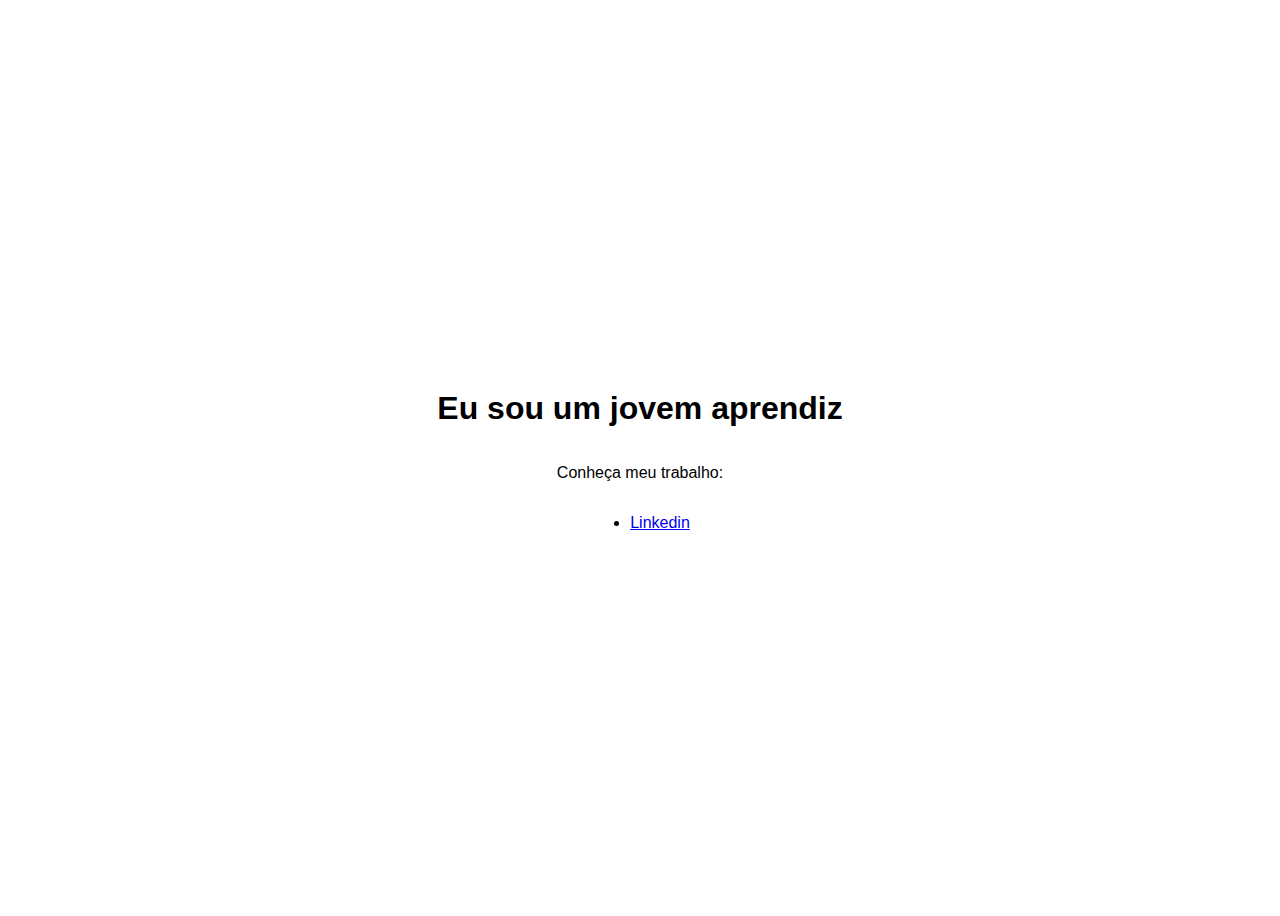
==== index.html @ 1f5b03d7 "first commit" ====
<!DOCTYPE html>
<html lang="pt-br">
<head>
    <meta charset="UTF-8">
    <meta name="viewport" content="width=device-width, initial-scale=1.0">
    <meta http-equiv="X-UA-Compatible" content="ie=edge">
    <style>
        body {
            font-family: sans-serif;
        }

        .container {
            display: flex;
            justify-content: center;
            align-items: center;
            height: 100vh;
            flex-flow: column;
        }
    </style>
    <title>Página - Dérik Barcellos Favoretti</title>
</head>
<body>
    <div class="container">
        <h1>Eu sou um jovem aprendiz</h1>
        <p>Conheça meu trabalho:</p>
        <ul>
            <li><a href="https://www.linkedin.com/in/derikbf/" title="link para o meu Linkedin">Linkedin</a></li>
        </ul>
    </div>
</body>
</html>
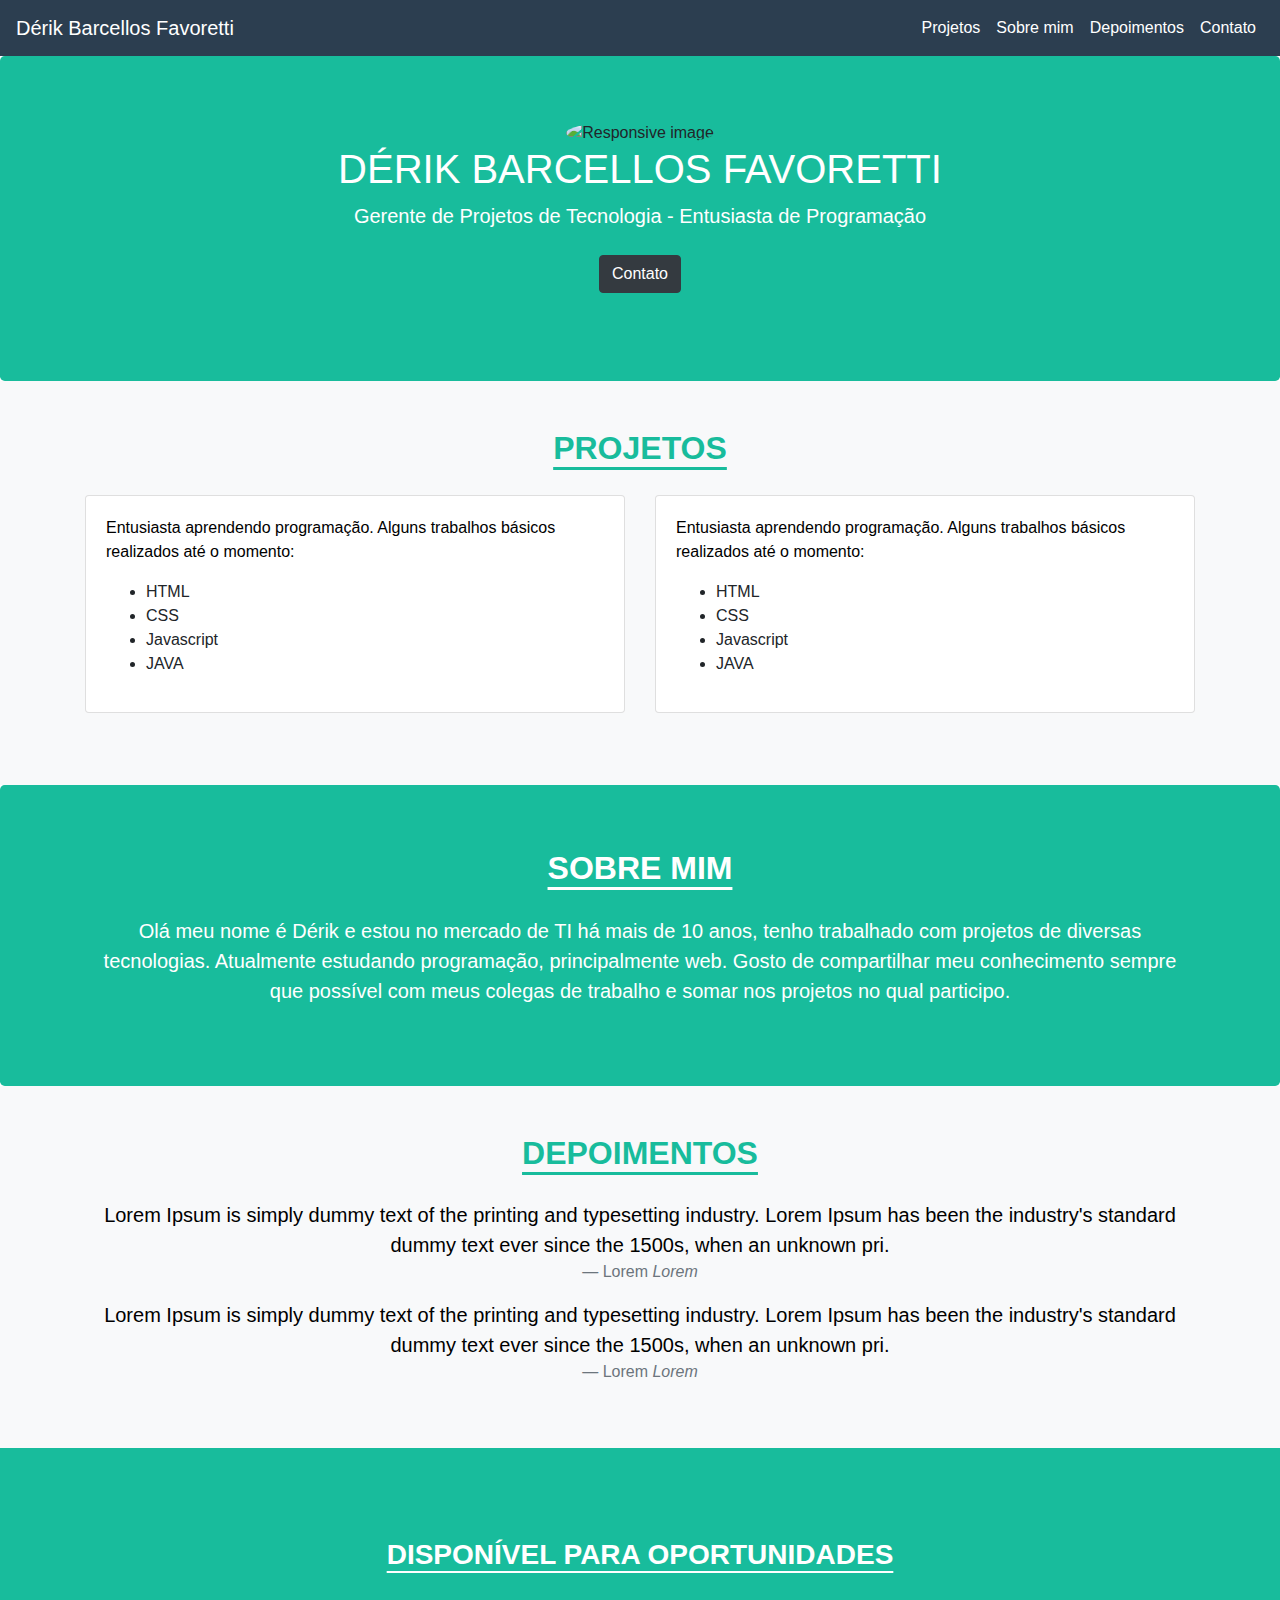
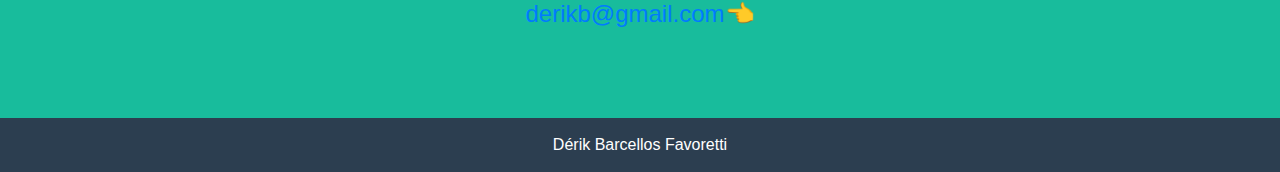
==== commit f35c88eb: "atualizado o site" ====
--- a/index.html
+++ b/index.html
@@ -1,31 +1,230 @@
 <!DOCTYPE html>
-<html lang="pt-br">
+<html lang="pt-BR">
+
 <head>
     <meta charset="UTF-8">
-    <meta name="viewport" content="width=device-width, initial-scale=1.0">
+    <meta name="viewport" content="width=device-width, initial-scale=1, shrink-to-fit=no">
     <meta http-equiv="X-UA-Compatible" content="ie=edge">
+    <title>Dérik Barcellos Favoretti</title>
+    <link rel="stylesheet" href="https://maxcdn.bootstrapcdn.com/bootstrap/4.0.0/css/bootstrap.min.css"
+        integrity="sha384-Gn5384xqQ1aoWXA+058RXPxPg6fy4IWvTNh0E263XmFcJlSAwiGgFAW/dAiS6JXm" crossorigin="anonymous">
+    <script src="https://code.jquery.com/jquery-3.2.1.slim.min.js"
+        integrity="sha384-KJ3o2DKtIkvYIK3UENzmM7KCkRr/rE9/Qpg6aAZGJwFDMVNA/GpGFF93hXpG5KkN" crossorigin="anonymous">
+        </script>
+    <script src="https://cdnjs.cloudflare.com/ajax/libs/popper.js/1.12.9/umd/popper.min.js"
+        integrity="sha384-ApNbgh9B+Y1QKtv3Rn7W3mgPxhU9K/ScQsAP7hUibX39j7fakFPskvXusvfa0b4Q" crossorigin="anonymous">
+        </script>
+    <script src="https://maxcdn.bootstrapcdn.com/bootstrap/4.0.0/js/bootstrap.min.js"
+        integrity="sha384-JZR6Spejh4U02d8jOt6vLEHfe/JQGiRRSQQxSfFWpi1MquVdAyjUar5+76PVCmYl" crossorigin="anonymous">
+        </script>
+
+    <script src="https://kit.fontawesome.com/f0e17cbf2f.js" crossorigin="anonymous"></script>
     <style>
-        body {
-            font-family: sans-serif;
-        }
-
-        .container {
-            display: flex;
-            justify-content: center;
-            align-items: center;
-            height: 100vh;
-            flex-flow: column;
+        p {
+            font-family: Lato, 'Helvetica Neue', Helvetica, Arial, sans-serif;
+        }
+
+        .foto-perfil {
+            height: 100%;
+            max-width: auto;
+            border-radius: 50%;
+        }
+
+        .icones {
+            padding-left: 5px;
+        }
+
+        .titulosBrancos {
+            text-decoration: underline;
+            text-underline-position: under;
+            padding-bottom: 20px;
+            text-transform: uppercase;
+            font-weight: 700;
+            color: white;
+        }
+
+        .titulosVerdes {
+            text-decoration: underline;
+            text-underline-position: under;
+            padding-bottom: 20px;
+            text-transform: uppercase;
+            font-weight: 700;
+            color: #18bc9c
+        }
+
+        .paragrafoBrancos {
+            color: white !important;
+        }
+
+
+        .jumbotron {
+            margin-bottom: 0px;
+        }
+
+        html {
+            scroll-behavior: smooth;
+        }
+
+        p {
+            color: black !important;
+        }
+
+        .corPrimaria {
+            background-color: #18bc9c;
+        }
+
+        .itemMenu {
+            color: white;
         }
     </style>
-    <title>Página - Dérik Barcellos Favoretti</title>
 </head>
+
 <body>
-    <div class="container">
-        <h1>Eu sou um jovem aprendiz</h1>
-        <p>Conheça meu trabalho:</p>
-        <ul>
-            <li><a href="https://www.linkedin.com/in/derikbf/" title="link para o meu Linkedin">Linkedin</a></li>
-        </ul>
+    <nav class="navbar navbar-expand-md navbar-light" style="background-color:#2c3e50">
+        <a class="navbar-brand" href="#" style=color:white>Dérik Barcellos Favoretti</a>
+        <button class="navbar-toggler" type="button" data-toggle="collapse" data-target="#navbarsExample04"
+            aria-controls="navbarsExample04" aria-expanded="false" aria-label="Toggle navigation">
+            <span class="navbar-toggler-icon"></span>
+        </button>
+
+        <div class="collapse navbar-collapse" id="navbarsExample04">
+            <ul class="navbar-nav mr-auto">
+
+            </ul>
+            <ul class="navbar-nav">
+                <li>
+                    <a href="#projetos" class="nav-link" style=color:white> Projetos</a>
+                </li>
+                <li>
+                    <a href="#sobre-mim" class="nav-link" style=color:white>Sobre mim</a>
+                </li>
+                <li>
+                    <a href="#depoimentos" class="nav-link" style=color:white>Depoimentos</a>
+                </li>
+                <li>
+                    <a href="#contato" class="nav-link" style=color:white>Contato</a>
+                </li>
+            </ul>
+        </div>
+    </nav>
+
+    <section class="jumbotron text-center corPrimaria">
+        <div class="container">
+            <img src="https://i.ibb.co/1zmLVzt/derik-ft-perfil-final.jpg" class="foto-perfil" alt="Responsive image">
+            <h1 class="jumbotron-heading" style="color:white;text-transform: uppercase;">Dérik Barcellos Favoretti</h1>
+            <p class="lead" style="color:white !important;">Gerente de Projetos de Tecnologia - Entusiasta de Programação
+            </p>
+            <p>
+                <a href="#contato" class="btn btn-dark my-2">Contato</a>
+            </p>
+            <a href="#https://github.com/derikbf"><i style="color:white" class="fab fa-github"></i></a>
+            <a href="https://www.linkedin.com/in/derikbf/"><i style="color:white" class="fab fa-linkedin"></i></a>
+            <a href="https://www.instagram.com/derikbf/"><i style="color:white" class="fab fa-instagram"></i></a>
+        </div>
+    </section>
+    <!-- Projects -->
+    <div class="album py-5 bg-light " id="projetos">
+        <div class="container">
+            <h2 class="text-center jumbotron-heading titulosVerdes">Projetos</h2>
+            <div class="row">
+                <div class="col-md-6">
+                    <div class="card mb-4 box-shadow">
+                       <!-- <img class="card-img-top"
+                            data-src="holder.js/100px225?theme=thumb&amp;bg=55595c&amp;fg=eceeef&amp;text=Thumbnail"
+                            alt="Thumbnail [100%x225]" src="/images/project1.jpg" data-holder-rendered="true"
+                            style="height: 225px; width: 100%;max-width: 100%; display: block;"> -->
+                        <div class="card-body">
+                            <p class="card-text">Entusiasta aprendendo programação. Alguns trabalhos básicos realizados até o momento:
+                            </p>
+                            <ul>
+                                <li>HTML</li>
+                                <li>CSS</li>
+                                <li>Javascript</li>
+                                <li>JAVA</li>
+                             </ul>
+                           <div class="d-flex justify-content-between align-items-center">
+                       <!--<div class="btn-group">
+                                    <button type="button" class="btn btn-sm btn-outline-success">Ver Projeto</button>
+                                    <button type="button" class="btn btn-sm btn-outline-primary">Ver Código</button>
+                                </div>
+                                <small class="text-muted">Projeto Web</small> -->
+                            </div>
+                        </div>
+                    </div>
+                </div>
+                <div class="col-md-6">
+                    <div class="card mb-4 box-shadow">
+                    <!--     <img class="card-img-top"
+                            data-src="holder.js/100px225?theme=thumb&amp;bg=55595c&amp;fg=eceeef&amp;text=Thumbnail"
+                            alt="Thumbnail [100%x225]" src="/images/project2.jpg]" data-holder-rendered="true"
+                            style="height: 225px; width: 100%; display: block;">  -->
+                        <div class="card-body">
+                            <p class="card-text">Entusiasta aprendendo programação. Alguns trabalhos básicos realizados até o momento:
+                            </p>
+                            <ul>
+                                <li>HTML</li>
+                                <li>CSS</li>
+                                <li>Javascript</li>
+                                <li>JAVA</li>
+                             </ul>
+                            <div class="d-flex justify-content-between align-items-center">
+                         <!--    <div class="btn-group">
+                                    <button type="button" class="btn btn-sm btn-outline-success">Ver Projeto</button>
+                                    <button type="button" class="btn btn-sm btn-outline-primary">Ver Código</button>
+                                </div>
+                                <small class="text-muted">Projeto Mobile</small>  -->
+                            </div>
+                        </div>
+                    </div>
+                </div>
+            </div>
+        </div>
     </div>
+
+    <section class="jumbotron text-center corPrimaria" id="sobre-mim">
+        <div class="container">
+            <h2 class="jumbotron-heading titulosBrancos">Sobre mim</h2>
+            <p class="lead paragrafoBrancos">Olá meu nome é Dérik e estou no mercado de TI há mais de 10 anos, tenho
+                trabalhado com projetos de diversas tecnologias. Atualmente estudando programação, principalmente web. 
+                Gosto de compartilhar meu conhecimento sempre que possível com meus colegas de trabalho e somar nos projetos no qual participo.</p>
+        </div>
+    </section>
+
+    <section Id="depoimentos">
+        <div class="album py-5 bg-light">
+            <div class="container">
+                <h2 class="text-center jumbotron-heading titulosVerdes">Depoimentos</h2>
+                <blockquote class="blockquote text-center">
+                    <p class="mb-0">Lorem Ipsum is simply dummy text of the printing and typesetting industry. 
+                        Lorem Ipsum has been the industry's standard dummy text ever since the 1500s, when an unknown pri.</p>
+                    <footer class="blockquote-footer">Lorem <cite title="Source Title"> Lorem</cite>
+                    </footer>
+                </blockquote>
+                <blockquote class="blockquote text-center">
+                    <p class="mb-0">Lorem Ipsum is simply dummy text of the printing and typesetting industry. Lorem Ipsum has been the 
+                        industry's standard dummy text ever since the 1500s, when an unknown pri.</p>
+                    <footer class="blockquote-footer">Lorem  <cite title="Source Title">Lorem</cite>
+                    </footer>
+                </blockquote>
+            </div>
+        </div>
+    </section>
+
+    <section Id="contato" class="corPrimaria">
+        <div class="corPrimaria">
+            <div class="container-fluid">
+                <h3 style="padding-top:90px;" class="text-center titulosBrancos">Disponível para oportunidades</h3>
+                <h4 style="padding-bottom:90px;margin-bottom: 0px;color:white;" class="text-center"><a
+                        href="mailto:derikb@gmail.com">derikb@gmail.com👈</a></h4>
+            </div>
+        </div>
+    </section>
+
+    <footer class="text-center" style="background-color:#2c3e50;padding:0px; margin:0px">
+        <p style="margin:0px;padding-top:15px;padding-bottom:15px;color:white !important">Dérik Barcellos Favoretti
+        </p>
+    </footer>
+
 </body>
-</html>
+
+</html>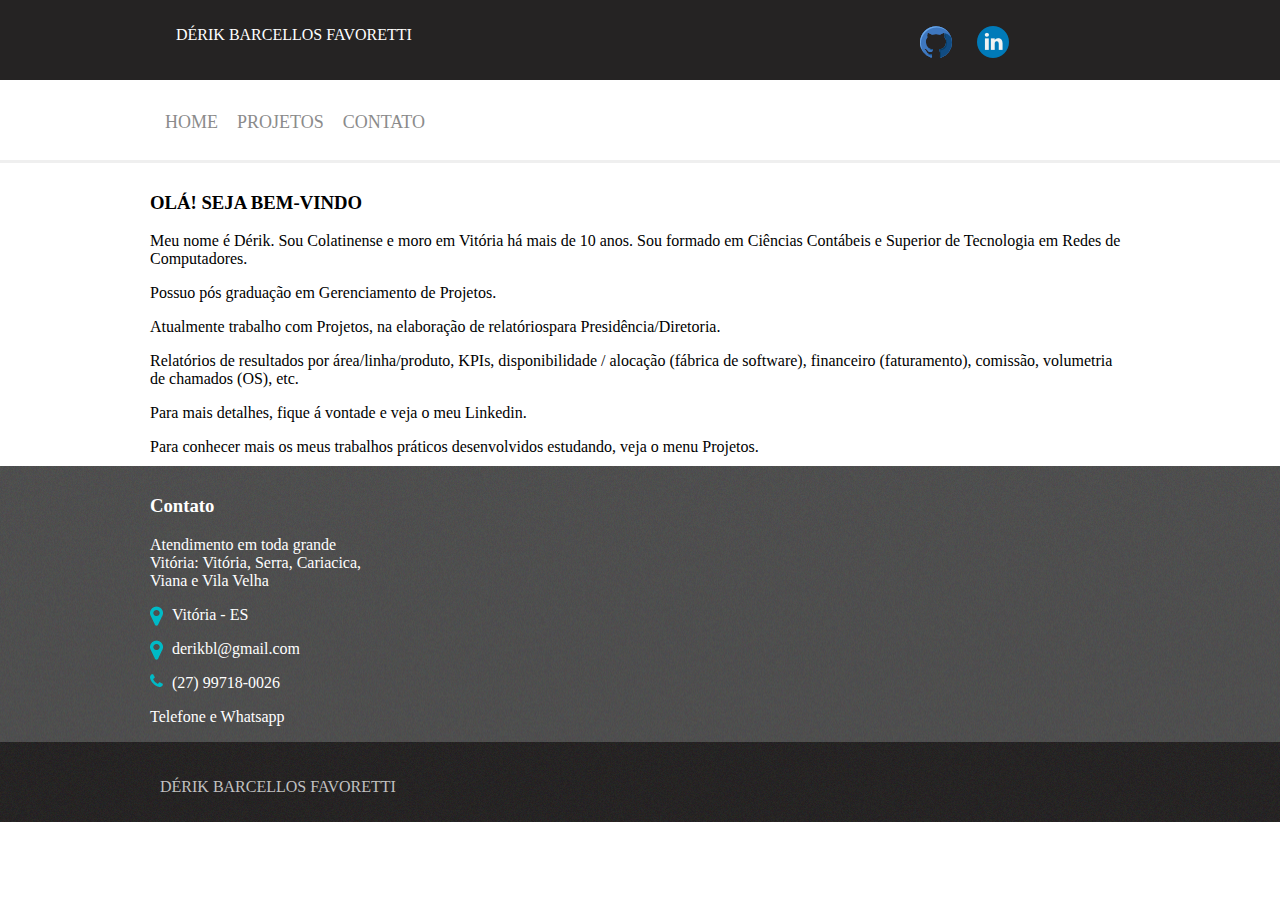
==== commit 16cfe627: "autalizacao google search" ====
--- a/index.html
+++ b/index.html
@@ -1,230 +1,135 @@
-<!DOCTYPE html>
-<html lang="pt-BR">
+<html>
 
 <head>
-    <meta charset="UTF-8">
-    <meta name="viewport" content="width=device-width, initial-scale=1, shrink-to-fit=no">
-    <meta http-equiv="X-UA-Compatible" content="ie=edge">
-    <title>Dérik Barcellos Favoretti</title>
-    <link rel="stylesheet" href="https://maxcdn.bootstrapcdn.com/bootstrap/4.0.0/css/bootstrap.min.css"
-        integrity="sha384-Gn5384xqQ1aoWXA+058RXPxPg6fy4IWvTNh0E263XmFcJlSAwiGgFAW/dAiS6JXm" crossorigin="anonymous">
-    <script src="https://code.jquery.com/jquery-3.2.1.slim.min.js"
-        integrity="sha384-KJ3o2DKtIkvYIK3UENzmM7KCkRr/rE9/Qpg6aAZGJwFDMVNA/GpGFF93hXpG5KkN" crossorigin="anonymous">
-        </script>
-    <script src="https://cdnjs.cloudflare.com/ajax/libs/popper.js/1.12.9/umd/popper.min.js"
-        integrity="sha384-ApNbgh9B+Y1QKtv3Rn7W3mgPxhU9K/ScQsAP7hUibX39j7fakFPskvXusvfa0b4Q" crossorigin="anonymous">
-        </script>
-    <script src="https://maxcdn.bootstrapcdn.com/bootstrap/4.0.0/js/bootstrap.min.js"
-        integrity="sha384-JZR6Spejh4U02d8jOt6vLEHfe/JQGiRRSQQxSfFWpi1MquVdAyjUar5+76PVCmYl" crossorigin="anonymous">
-        </script>
-
-    <script src="https://kit.fontawesome.com/f0e17cbf2f.js" crossorigin="anonymous"></script>
-    <style>
-        p {
-            font-family: Lato, 'Helvetica Neue', Helvetica, Arial, sans-serif;
-        }
-
-        .foto-perfil {
-            height: 100%;
-            max-width: auto;
-            border-radius: 50%;
-        }
-
-        .icones {
-            padding-left: 5px;
-        }
-
-        .titulosBrancos {
-            text-decoration: underline;
-            text-underline-position: under;
-            padding-bottom: 20px;
-            text-transform: uppercase;
-            font-weight: 700;
-            color: white;
-        }
-
-        .titulosVerdes {
-            text-decoration: underline;
-            text-underline-position: under;
-            padding-bottom: 20px;
-            text-transform: uppercase;
-            font-weight: 700;
-            color: #18bc9c
-        }
-
-        .paragrafoBrancos {
-            color: white !important;
-        }
-
-
-        .jumbotron {
-            margin-bottom: 0px;
-        }
-
-        html {
-            scroll-behavior: smooth;
-        }
-
-        p {
-            color: black !important;
-        }
-
-        .corPrimaria {
-            background-color: #18bc9c;
-        }
-
-        .itemMenu {
-            color: white;
-        }
-    </style>
+    <link rel="stylesheet" type="text/css" href="./css/main.css">
+    <link rel="stylesheet" type="text/css" href="./css/slick.css" />
+    <title>SOBRE - DÉRIK BARCELLOS FAVORETTI</title>
+    <meta name="google-site-verification" content="1Kyic7xSMMST6RkR-rBLsHrle0gCD91pADqGFoccVgE" />
 </head>
 
 <body>
-    <nav class="navbar navbar-expand-md navbar-light" style="background-color:#2c3e50">
-        <a class="navbar-brand" href="#" style=color:white>Dérik Barcellos Favoretti</a>
-        <button class="navbar-toggler" type="button" data-toggle="collapse" data-target="#navbarsExample04"
-            aria-controls="navbarsExample04" aria-expanded="false" aria-label="Toggle navigation">
-            <span class="navbar-toggler-icon"></span>
-        </button>
-
-        <div class="collapse navbar-collapse" id="navbarsExample04">
-            <ul class="navbar-nav mr-auto">
-
-            </ul>
-            <ul class="navbar-nav">
-                <li>
-                    <a href="#projetos" class="nav-link" style=color:white> Projetos</a>
-                </li>
-                <li>
-                    <a href="#sobre-mim" class="nav-link" style=color:white>Sobre mim</a>
-                </li>
-                <li>
-                    <a href="#depoimentos" class="nav-link" style=color:white>Depoimentos</a>
-                </li>
-                <li>
-                    <a href="#contato" class="nav-link" style=color:white>Contato</a>
-                </li>
-            </ul>
+    <!-- MENU PRINCIPAL --> 
+    <header class="menu-principal">
+        <main>
+            <div class="header-1">
+                <div class="logo"> DÉRIK BARCELLOS FAVORETTI</div>
+                <div class="redes-sociais">
+                    <ul>
+                 <!--   <li>
+                            <a href="">
+                                <img src="./img/rss.png" />
+                            </a>
+                        </li>
+                        <li>
+                            <a href="">
+                                <img src="./img/face.png" />
+                            </a>
+                        </li>-->
+                        <li>
+                            <a href="https://github.com/derikbf" target="_blank">
+                                <img src="./img/github.png" />
+                            </a>
+                        </li>
+                        <li>
+                            <a href="https://www.linkedin.com/in/derikbf/" target="_blank">
+                                <img src="./img/linkedin.png" />
+                            </a>
+                        </li>
+                    </ul>
+                </div>
+            </div>
+        </main>
+    </header>
+    <main class="col-100 menu-urls">
+        <div class="header-2">
+            <div class="menu">
+                <ul>
+                    <li>
+                        <a href="index.html">HOME</a>
+                    </li>
+                    <li>
+                        <a href="projetos.html">PROJETOS</a>
+                    </li>
+                    <li>
+                        <a href="contato.html">CONTATO</a>
+                    </li>
+                </ul>
+            </div>
+         <!-- BUSCA     <div class="busca">
+                <input placeholder="Search Something" type="text" />
+            </div>-->
         </div>
-    </nav>
-
-    <section class="jumbotron text-center corPrimaria">
-        <div class="container">
-            <img src="https://i.ibb.co/1zmLVzt/derik-ft-perfil-final.jpg" class="foto-perfil" alt="Responsive image">
-            <h1 class="jumbotron-heading" style="color:white;text-transform: uppercase;">Dérik Barcellos Favoretti</h1>
-            <p class="lead" style="color:white !important;">Gerente de Projetos de Tecnologia - Entusiasta de Programação
-            </p>
-            <p>
-                <a href="#contato" class="btn btn-dark my-2">Contato</a>
-            </p>
-            <a href="#https://github.com/derikbf"><i style="color:white" class="fab fa-github"></i></a>
-            <a href="https://www.linkedin.com/in/derikbf/"><i style="color:white" class="fab fa-linkedin"></i></a>
-            <a href="https://www.instagram.com/derikbf/"><i style="color:white" class="fab fa-instagram"></i></a>
-        </div>
-    </section>
-    <!-- Projects -->
-    <div class="album py-5 bg-light " id="projetos">
-        <div class="container">
-            <h2 class="text-center jumbotron-heading titulosVerdes">Projetos</h2>
-            <div class="row">
-                <div class="col-md-6">
-                    <div class="card mb-4 box-shadow">
-                       <!-- <img class="card-img-top"
-                            data-src="holder.js/100px225?theme=thumb&amp;bg=55595c&amp;fg=eceeef&amp;text=Thumbnail"
-                            alt="Thumbnail [100%x225]" src="/images/project1.jpg" data-holder-rendered="true"
-                            style="height: 225px; width: 100%;max-width: 100%; display: block;"> -->
-                        <div class="card-body">
-                            <p class="card-text">Entusiasta aprendendo programação. Alguns trabalhos básicos realizados até o momento:
-                            </p>
-                            <ul>
-                                <li>HTML</li>
-                                <li>CSS</li>
-                                <li>Javascript</li>
-                                <li>JAVA</li>
-                             </ul>
-                           <div class="d-flex justify-content-between align-items-center">
-                       <!--<div class="btn-group">
-                                    <button type="button" class="btn btn-sm btn-outline-success">Ver Projeto</button>
-                                    <button type="button" class="btn btn-sm btn-outline-primary">Ver Código</button>
-                                </div>
-                                <small class="text-muted">Projeto Web</small> -->
-                            </div>
-                        </div>
-                    </div>
-                </div>
-                <div class="col-md-6">
-                    <div class="card mb-4 box-shadow">
-                    <!--     <img class="card-img-top"
-                            data-src="holder.js/100px225?theme=thumb&amp;bg=55595c&amp;fg=eceeef&amp;text=Thumbnail"
-                            alt="Thumbnail [100%x225]" src="/images/project2.jpg]" data-holder-rendered="true"
-                            style="height: 225px; width: 100%; display: block;">  -->
-                        <div class="card-body">
-                            <p class="card-text">Entusiasta aprendendo programação. Alguns trabalhos básicos realizados até o momento:
-                            </p>
-                            <ul>
-                                <li>HTML</li>
-                                <li>CSS</li>
-                                <li>Javascript</li>
-                                <li>JAVA</li>
-                             </ul>
-                            <div class="d-flex justify-content-between align-items-center">
-                         <!--    <div class="btn-group">
-                                    <button type="button" class="btn btn-sm btn-outline-success">Ver Projeto</button>
-                                    <button type="button" class="btn btn-sm btn-outline-primary">Ver Código</button>
-                                </div>
-                                <small class="text-muted">Projeto Mobile</small>  -->
-                            </div>
-                        </div>
-                    </div>
+    </main>
+    
+    <!-- LOGOS DE CLIENTES -->
+    <div class="col-150 bloco-logos-projetos">
+        <div class="content">
+            <div class="">
+                <div class="card-body">
+                    <section>
+                        <h3><b>OLÁ! SEJA BEM-VINDO </b></h3>
+                        <p>Meu nome é Dérik. Sou Colatinense e moro em Vitória há mais de 10 anos. 
+                            Sou formado em Ciências Contábeis e Superior de Tecnologia em Redes de Computadores.
+                        </p> Possuo pós graduação em Gerenciamento de Projetos.</p>
+                            
+                            Atualmente trabalho com Projetos, na elaboração de relatóriospara Presidência/Diretoria. </p>
+                            Relatórios de resultados por área/linha/produto, KPIs, disponibilidade / alocação (fábrica de software), financeiro (faturamento), comissão, volumetria de chamados (OS), etc.
+                        </p>
+                            Para mais detalhes, fique á vontade e veja o meu Linkedin. 
+                        </p>
+                            Para conhecer mais os meus trabalhos práticos desenvolvidos estudando, veja o menu Projetos.
+                            
+                    </section>
                 </div>
             </div>
         </div>
     </div>
 
-    <section class="jumbotron text-center corPrimaria" id="sobre-mim">
-        <div class="container">
-            <h2 class="jumbotron-heading titulosBrancos">Sobre mim</h2>
-            <p class="lead paragrafoBrancos">Olá meu nome é Dérik e estou no mercado de TI há mais de 10 anos, tenho
-                trabalhado com projetos de diversas tecnologias. Atualmente estudando programação, principalmente web. 
-                Gosto de compartilhar meu conhecimento sempre que possível com meus colegas de trabalho e somar nos projetos no qual participo.</p>
-        </div>
-    </section>
-
-    <section Id="depoimentos">
-        <div class="album py-5 bg-light">
-            <div class="container">
-                <h2 class="text-center jumbotron-heading titulosVerdes">Depoimentos</h2>
-                <blockquote class="blockquote text-center">
-                    <p class="mb-0">Lorem Ipsum is simply dummy text of the printing and typesetting industry. 
-                        Lorem Ipsum has been the industry's standard dummy text ever since the 1500s, when an unknown pri.</p>
-                    <footer class="blockquote-footer">Lorem <cite title="Source Title"> Lorem</cite>
-                    </footer>
-                </blockquote>
-                <blockquote class="blockquote text-center">
-                    <p class="mb-0">Lorem Ipsum is simply dummy text of the printing and typesetting industry. Lorem Ipsum has been the 
-                        industry's standard dummy text ever since the 1500s, when an unknown pri.</p>
-                    <footer class="blockquote-footer">Lorem  <cite title="Source Title">Lorem</cite>
-                    </footer>
-                </blockquote>
+    <!-- RODAPÉ -->
+    <footer>
+        <div class="col-100 footer">
+          <div class="content">
+              <!--   <div class="col-4">
+                    <h3><b>Texto 1 Rodapé</b></h3>
+                    <p>apps blog blogroll christmas cms coda concert daily design develop dialog drinks envato food fun
+                        gallery gift holiday icon illustration ipad iphone journal jquery label link marketing mobile
+                        motion music photo profession quotation recipes show sound strategy tv typography video</p>
+                </div>-->
+            <!--    <div class="col-4">
+                    <h3><b>Sobre (empresa)</b></h3>
+                    <p>
+                        There are many variations of passages of Lorem Ipsum available, but the majority have suffered
+                        alteration in some form, by injected humour, or randomised words which don't look even slightly
+                        believable.
+                        If you are going to use a passage of Lorem Ipsum, you need to be sure there isn't anything.
+                    </p>
+                </div>-->
+                <div class="col-4">
+                    <h3><b>Contato</b></h3>
+                    <p>
+                    Atendimento em toda grande Vitória:
+                    Vitória, Serra, Cariacica, Viana e Vila Velha
+                    </p>
+                    <p class="local">Vitória - ES<p>
+                    <p class="emailico">derikbl@gmail.com<p>
+                    <p class="telefoneico">(27) 99718-0026<p>
+                    <p> Telefone e Whatsapp</p>
+                </div>
             </div>
         </div>
-    </section>
-
-    <section Id="contato" class="corPrimaria">
-        <div class="corPrimaria">
-            <div class="container-fluid">
-                <h3 style="padding-top:90px;" class="text-center titulosBrancos">Disponível para oportunidades</h3>
-                <h4 style="padding-bottom:90px;margin-bottom: 0px;color:white;" class="text-center"><a
-                        href="mailto:derikb@gmail.com">derikb@gmail.com👈</a></h4>
-            </div>
+    </footer>
+    <div class="col-100 footer-2">
+        <div class="content">
+        <!-- DIREITOS -->
+            <p>
+                DÉRIK BARCELLOS FAVORETTI
+            </p>
         </div>
-    </section>
-
-    <footer class="text-center" style="background-color:#2c3e50;padding:0px; margin:0px">
-        <p style="margin:0px;padding-top:15px;padding-bottom:15px;color:white !important">Dérik Barcellos Favoretti
-        </p>
-    </footer>
-
+    </div>
+    <script type="text/javascript" src="./js/jquery.js"></script>
+    <script type="text/javascript" src="./js/jquery-migrate.js"></script>
+    <script type="text/javascript" src="./js/slick.min.js"></script>
+    <script type="text/javascript" src="./js/main.js"></script>
 </body>
 
 </html>--- a/css/main.css
+++ b/css/main.css
@@ -0,0 +1,581 @@
+body {
+width: 100%;
+height: 100%;
+margin: 0 auto;
+}
+ul {
+   padding: 0px!important; 
+}
+.menu-principal {
+width: 100%;
+background-color: #252323;
+height: 60px;
+padding: 10px;
+
+}
+main, .content {
+margin: 0 auto;
+width: 980px;
+position: relative;
+}
+.logo {
+ float: left;
+ padding: 16px;
+ width: 70%;
+ color: #ffffff;
+}
+.redes-sociais ul li {
+margin-left: 25px;
+display: inline-block;
+float: left;
+list-style: none;
+}
+.redes-sociais {
+width: 25%;
+float: right;
+}
+.header-2 {
+background-color: #ffffff;
+width: 980px;
+margin: 0 auto;
+padding: 16px;
+}
+.menu-urls {
+height: 80px;
+border-bottom: 3px solid #efefef;
+}
+.menu ul li {
+    display: inline-block;
+    color: #8b8b8b;
+    margin-left: 15px;
+    height: 50px;
+}
+
+.menu ul li:hover {
+    border-bottom: 3px solid #00bac6;
+}
+
+.menu ul li a:hover {
+    color: #00bac6;
+    
+}
+
+.menu ul li a {
+    color: #8b8b8b;
+    text-decoration: none;
+    font-size: 18px;
+    text-transform: uppercase;
+}
+.menu {
+width: 70%;
+float: left;
+}
+.busca {
+    text-align: center;
+    width: 30%;
+    float: right;
+}
+.busca input {
+    background-image: url(../img/icone-search.png);
+    background-repeat: no-repeat;
+    height: 36px;
+    padding: 12px;
+    width: 190px;
+    margin-top: 10px;
+    background-position: 96%;
+    border: 1px solid #d6d6d6;
+}
+.col-100 {
+    width: 100%;
+    float: left;
+    position: relative;
+}
+
+.col-150 {
+    width: 100%;
+    float: left;
+    position: relative;
+}
+
+button.slick-prev {
+    font-size: 0px;
+    border: none;
+    width: 25px;
+    height: 51px;
+    z-index: 9;
+    background-color: transparent;
+    position: absolute;
+    background-image: url(../img/anterior.png);
+    top: 35%;
+    left: 14%;
+}
+button.slick-next {
+    font-size: 0px;
+    border: none;
+    width: 25px;
+    height: 51px;
+    z-index: 9;
+    background-color: transparent;
+    position: absolute;
+    background-image: url(../img/proximo.png);
+    top: 35%;
+    right: 14%;
+}
+.slick-list {
+    width: 100%!important;
+}
+.slick-initialized {
+    overflow: hidden;
+}
+.slick-dots li button {
+    font-size: 0px;
+    border: 5px solid #ffffff;
+    width: 26px;
+    height: 26px;
+    background: transparent;
+    border-radius: 50%;
+    cursor: pointer;
+
+}
+.slick-dots {
+    margin: 0 auto;
+    width: 50%;
+    position: absolute;
+    left: 50%;
+    top: 600px;
+}
+
+li.slick-active button {
+    background: #00bac6;
+}
+
+.slick-dots li {
+    padding-left: 10px;
+    display: inline-block;
+}
+
+.texto-destaque {
+    text-align: center;
+}
+.texto-destaque strong {
+    color: #646464;
+}
+.texto-destaque h1 {
+    text-transform: uppercase;
+    font-size: 30px;
+    color: #818181;
+}
+.texto-destaque p {
+    font-size: 15px;
+    color: #9a9a9a;
+}
+
+.col-3 {
+    text-align: center;
+    padding-left: 15px;
+    padding-right: 15px; 
+    width: 29%;
+    float: left;
+    position: relative;
+}
+.bloco-imagem img {
+    margin: 0 auto;
+    width: 100%;
+    height: auto;
+}
+.bloco-imagem {
+    height: 300px;
+    border: 1px solid #c5c5c5;
+    padding-top: 15px;
+    padding-bottom: 15px;
+    margin-left: 10px;
+}
+.bloco-imagem b, p {
+    text-align: left;
+}
+.bloco-texto {
+    margin-top: 3em;
+}
+
+h3 {
+    font-weight: normal!important;
+}
+
+.bloco-imagens-texto {
+    background-color: #eeeeee;
+}
+.bloco-imagens-texto:before {
+    width: 100%;
+    display: inline-block;
+    content: '';
+    height: 52px;
+    background: #ffffff;
+    background-image: url('../img/setinha.png');
+    background-repeat: no-repeat;
+    background-position: center;
+}
+.bloco-imagens-texto:after {
+    width: 100%;
+    display: inline-block;
+    content: '';
+    height: 70px;
+    background: #eeeeee;
+} 
+.col-4 {
+    float: left;
+    width: 25%;
+    text-align: center;
+}
+.col-4 img {
+cursor: pointer;
+ margin: 0 auto;
+ padding-top: 1em;
+ vertical-align: middle;
+}
+.col-4 img:hover {
+    margin-top: 10px!important;
+    position: relative!important;
+}
+
+.bloco-logos {
+    height: 170px;
+}
+
+.bloco-logos-projetos {
+    
+}
+
+.bloco-logos img {
+    margin-top: 50px;
+}
+
+.footer h3 {
+    text-align: left;
+}
+
+.footer {
+    background-image: url('../img/footer.png');
+    color: #ffffff;
+}
+
+.footer-2 {
+    background-image: url('../img/footer2.png');
+    color: #c1c1c1;
+    height: 80px;
+}
+
+
+.footer p {
+    width: 90%;
+    text-align: left;
+}
+
+.footer-2 p {
+    padding: 10px;
+}
+
+.clock {
+    color: #898989!important;
+}
+
+.clock:before {
+    content: '';
+    width:  15px;
+    height: 15px;
+    display: inline-block;
+    background-image: url('../img/clock.png');
+    float: left;
+    background-repeat: no-repeat;
+    padding-left: 5px;
+}
+
+.local:before, .emailico:before, .telefoneico:before {
+    content: '';
+    width:  17px;
+    height: 24px;
+    display: inline-block;
+    float: left;
+    background-repeat: no-repeat;
+    padding-left: 5px;
+}
+.local:before {
+    background-image: url('../img/local.png');
+}  
+.emailico:before {
+    background-image: url('../img/emailico.png');
+}  
+.telefoneico:before {
+    background-image: url('../img/telefoneico.png');
+}  
+
+/* FETCH - CRUD - RGB - SEARCH - CALCULOS - INICIO */
+.content {
+    padding: 10px;
+}
+
+.card-body{
+    margin-left: auto;
+}
+
+
+.flex-row {
+    display: flex;
+    flex-direction: row;
+    align-items: center;
+    justify-content: center;
+  }
+  
+  .flex-column {
+    display: flex;
+    flex-direction: column;
+    align-items: center;
+    justify-content: center;
+  }
+  
+  .label {
+    min-width: 125px;
+  }
+  
+  .range {
+    min-width: 125px;
+  }
+  
+  .text-rgb {
+    margin-left: 15px;
+    width: 75px;
+  }
+  
+  .square {
+    display: flex;
+    justify-content: center;
+    align-items: center;
+    width: 125px;
+    height: 125px;
+    border: 3px solid black;
+    margin-top: 20px;
+  }
+
+  /* CRUD */
+
+  .deleteButton {
+    color: white;
+    font-weight: bold;
+    background-color: darkred;
+    margin-right: 10px;
+    border-radius: 50%;
+  }
+  
+/* SEARCH USERS - INICIO */
+
+.scroll {
+    margin-top: 25px;
+    height: 280px;
+    overflow-y: scroll;
+    border: 1px solid rgb(238, 238, 238);
+  }
+  @media (max-width: 990px) {
+    .scroll {
+      overflow-y: hidden;
+      height: auto;
+      border: 0px;
+    }
+  }
+  
+  .height-right {
+    background-color: rgb(108, 221, 178);
+    color: white;
+    height: 85vh;
+  }
+  @media (max-width: 50px) {
+    .height-right {
+      display: none;
+    }
+  }
+  
+  .div-right {
+    /* Alinhar horizontalmente */
+    display: flex;
+    align-items: center;
+    flex-direction: column;
+    /* Alinhar verticalmente */
+    transform: translateY(-50%);
+    position: relative;
+    top: 50%;
+  }
+  
+  #logo {
+    width: 250px;
+    object-fit: cover;
+  }
+  
+  .logo-hide {
+    width: 250px;
+    padding-top: 20px;
+    display: none;
+  }
+  @media (max-width: 990px) {
+    .logo-hide {
+      display: inline;
+    }
+  }
+  .preloader-text {
+    text-align: center;
+    margin-left: 10px;
+  }
+  
+  .loader-center {
+    display: flex;
+    flex-direction: row;
+    justify-content: flex-start;
+    align-items: center;
+    justify-content: center;
+    margin-top: 25px;
+  }
+  
+  #statistics {
+    font-size: 1.5em;
+  }
+  
+  .title {
+    font-size: 3.5em;
+  }
+  
+  .text-found {
+    font-size: 1.5em;
+  }
+  
+  .margin-bottom {
+    margin-bottom: 50px;
+  }
+  
+  .card {
+    height: 25vw !important;
+    max-height: 250px;
+    min-height: 250px;
+  }
+  
+  .image-user {
+    padding-top: 10px;
+  }
+  
+  .img-user {
+    border-radius: 50%;
+    border: 1px solid rgb(236, 7, 84);
+    width: 9vw;
+    max-width: 150px;
+  }
+  @media (max-width: 990px) {
+    .img-user {
+      width: 13vw;
+    }
+  }
+  @media (max-width: 600px) {
+    .img-user {
+      width: 18vw;
+    }
+  }
+  @media (max-width: 390px) {
+    .img-user {
+      width: 25vw;
+    }
+  }
+  
+  .name-user {
+    font-weight: bold;
+    padding: 5px;
+  }
+  
+  .age-user {
+    margin-bottom: 10px;
+  }
+  
+  #users-found {
+    padding-top: 5px;
+  }
+
+/* SEARCH USERS - FIM */
+
+/* IMC - INICIO */
+
+.flex-column-imc {
+    display: flex;
+    flex-direction: column;
+    align-items: left;
+    justify-content: left;
+  }
+
+/* IMC - FIM */
+
+
+.resultado-calc1 {
+  background-color: rgb(113, 226, 109);
+  padding: 10px 20px;
+}
+
+/* CALCULOS */
+
+.container {
+  max-width: 640px;
+  margin: 50px auto;
+  background: #fff;
+  padding: 30px;
+  border-radius: 20px;
+}
+
+#num1, #num2, #num3, #num4, 
+#num5, #num6, #num7, #num8, 
+#num9, #num10, #num11, #num12, 
+#num13, #num14 {
+  font-size: 20px;
+  text-align: center;
+  font: bold;
+  height: 40px;
+  width: 80px;
+  padding: 2px 2px;
+  background-color: rgb(214, 250, 233);
+}
+
+/*form input {
+  font-size: 20px;
+  text-align: center;
+  font: bold;
+  height: 40px;
+  width: 80px;
+  padding: 2px 2px;
+  background-color: rgb(214, 250, 233);
+} */
+
+form input:focus {
+  outline: 1px solid var(--primary-color);
+}
+
+form button {
+  border: none;
+  background: var(--primary-color);
+  color: #fff;
+  font-size: 18px;
+  font-weight: 700;
+  height: 40px;
+  width: 90px;
+  cursor: pointer;
+  margin-top: auto;
+}
+
+form button:hover {
+  background: var(--primary-color-darker);
+}
+
+.paragrafo-resultado, .paragrafo-resultado-bad {
+  background-color: rgb(113, 226, 109);
+  padding: 10px 20px;
+  font-size: 18px;
+  font: bold;
+}
+
+.paragrafo-resultado-bad {
+  background-color: rgb(226, 156, 156);
+  font: bold;
+}
+
+
+
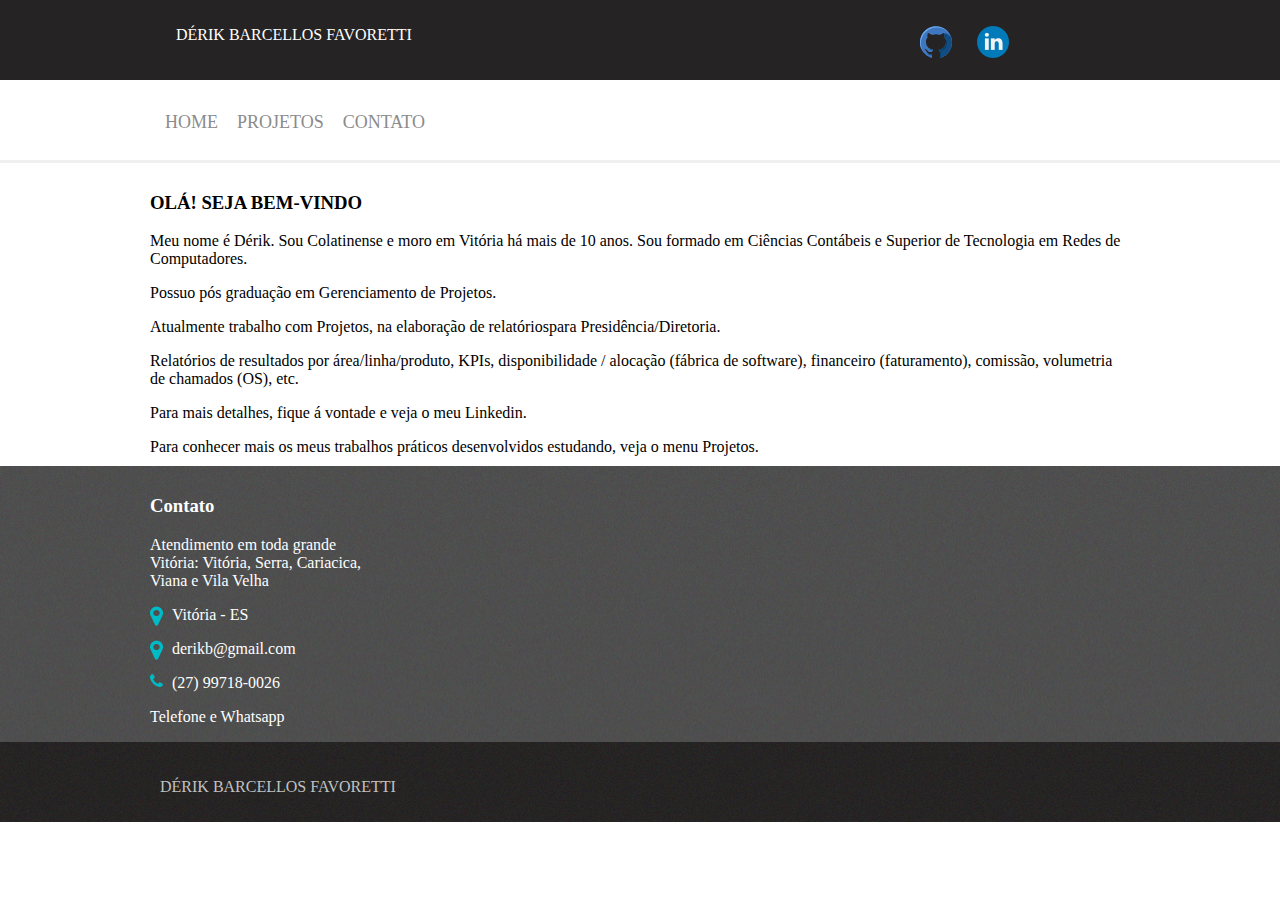
==== commit a1a28420: "atualização erros de pt" ====
--- a/index.html
+++ b/index.html
@@ -5,6 +5,17 @@
     <link rel="stylesheet" type="text/css" href="./css/slick.css" />
     <title>SOBRE - DÉRIK BARCELLOS FAVORETTI</title>
     <meta name="google-site-verification" content="1Kyic7xSMMST6RkR-rBLsHrle0gCD91pADqGFoccVgE" />
+    <!-- Global site tag (gtag.js) - Google Analytics -->
+<script async src="https://www.googletagmanager.com/gtag/js?id=G-KWLN4R8VY9"></script>
+<script data-ad-client="ca-pub-6791494814391676" async src="https://pagead2.googlesyndication.com/pagead/js/adsbygoogle.js"></script>
+<script>
+  window.dataLayer = window.dataLayer || [];
+  function gtag(){dataLayer.push(arguments);}
+  gtag('js', new Date());
+
+  gtag('config', 'G-KWLN4R8VY9');
+</script>
+
 </head>
 
 <body>
@@ -111,7 +122,7 @@
                     Vitória, Serra, Cariacica, Viana e Vila Velha
                     </p>
                     <p class="local">Vitória - ES<p>
-                    <p class="emailico">derikbl@gmail.com<p>
+                    <p class="emailico">derikb@gmail.com<p>
                     <p class="telefoneico">(27) 99718-0026<p>
                     <p> Telefone e Whatsapp</p>
                 </div>
